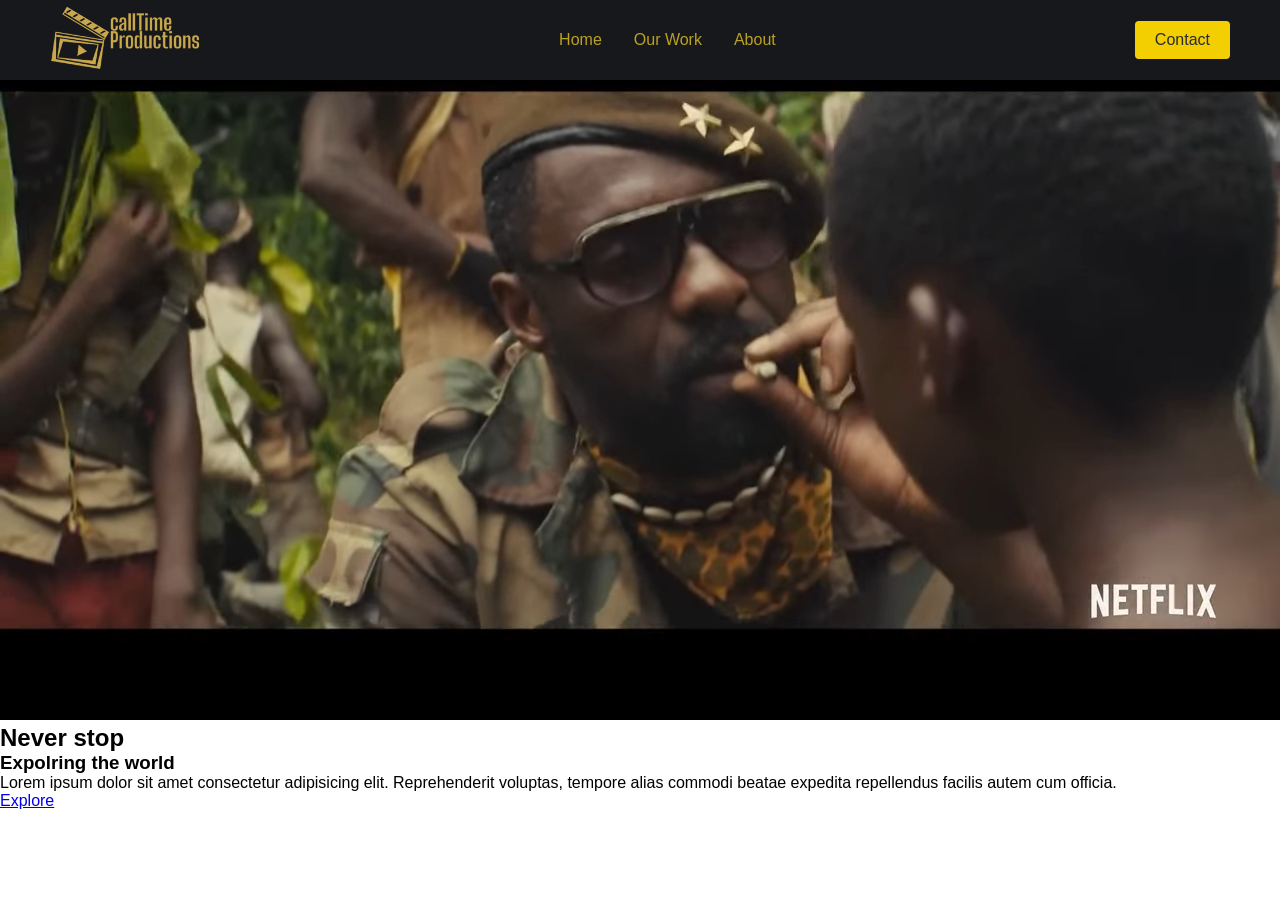
==== index.html @ a4b63261 "some couple of stuff with the video" ====
<!DOCTYPE html>
<html lang="en">
<head>
  <meta charset="UTF-8">
  <meta name="viewport" content="width=device-width, initial-scale=1.0">
  <title>callTime Productions</title>
  <link rel="stylesheet" href="style.css">

  <script src="https://kit.fontawesome.com/694e2748be.js" crossorigin="anonymous"></script>
</head>
<body>
    <header>
      <nav class="navbar" role="navigation" aria-label="Main Navigation">
        <div class="navbar_container">
          <a href="/" id="navbar-logo"><img src="logo.png" class="logo"></a>
          <ul class="navbar_menu">
            <li class="navbar_item">
              <a href="/" class="navbar_links">Home</a>
            </li>
            <li class="navbar_item">
              <a href="/ourwork.html" class="navbar_links">Our Work</a>
            </li>
             <li class="navbar_item">
              <a href="/about.html" class="navbar_links">About</a>
            </li>
            <li class="navbar_btn mobile">
              <a href="/contact.html" class="button">Contact</a>
            </li> 
          </ul>
          
          <div class="navbar_btn destop">
            <a href="/contact.html" class="button">Contact</a>
              
          </div>

          <button class="navbar_toggle" 
           id="mobile-menu"
           aria-label="Togglge Navigation" 
           aria-expanded="false">
          <i class="fa-solid fa-bars"></i>
          </button>
        </div>
      </nav>
    </header>
    <section class="showcase">
      <video src="download (3).webm" muted loop autoplay></video>

      <div class="overlay"></div>

      <div class="text">
        <h2>Never stop</h2>
        <h3>Expolring the world</h3>
        <p>Lorem ipsum dolor sit amet consectetur adipisicing elit.
          Reprehenderit voluptas, tempore alias commodi beatae expedita
            repellendus facilis autem cum officia.</p>
            <a href="#">Explore</a>
      </div>
      <ul class="social">
        <li><img src="" alt=""></li>
      </ul>
    </section>
  </body>
  <script src="app.js"></script>
</html>
---- style.css ----
*{
  box-sizing: border-box;
  margin: 0;
  padding: 0;
  font-family: "Kumah Sans", sans-serif;
}
.navbar_container{
 display: flex;
 justify-content: space-between;
 align-items: center;
 background:  #17181b;
 height: 80px;
 margin: 0;
 width: 100%;
 margin: 0;
 z-index: 1000;
 margin: 0 auto;
 position: fixed;
 padding: 0 50px;
}
#navbar-logo{
  cursor: pointer;
  width: 150px;
  flex-shrink: 0;
}
.logo{
  width: 100%;
  
}
.navbar_menu{
  display: flex;
  justify-content: center;
  list-style: none;
  margin: 0 auto;
  
}
.navbar_btn{
  display: flex;
  align-items: center;
}
.navbar_btn.destop{
  display: flex;
}
.navbar_btn.mobile{
  display: none;
}
.navbar_item{
  height: 80px;
}
.navbar_links{
  color: rgb(188, 162, 33);
  text-decoration: none;
  height: 100%;
  padding: 0 1rem;
  display: flex;
  align-items: center;
  transition: color 0.15s;
}
.navbar_links:hover{
  color: gold;
}

.button{
  display: flex;
  align-items: center;
  background: rgba(255, 217, 1, 0.95);
  padding: 10px 20px;
  border: none;
  border-radius: 4px;
  text-decoration: none;
  color:  #2a2b30;
  transition: color 0.15s, background-color 0.15s;
}
.button:hover{
  background-color: rgb(255, 230, 0);
  color: #131315;
}
.navbar_toggle{
  display: none;

}
@media screen and (max-width: 768px){
  .navbar_menu{
    flex-direction: column;
    align-items: center;
    justify-content: flex-start;
    position: fixed;
    top: 80px;
    left: -100%;
    width: 100%;
    height: calc(100% - 80px);
    opacity: 0;
    transition: all 0.5s ease;
    background: #131313;
    z-index: 10;
    margin: 0 ;
  } 
  .navbar_toggle{
    display: block;
    cursor: pointer;
    position: absolute;
    right: 20px;
    top: 50%;
    transform: translateY(-50%);
    color: rgb(188, 162, 33);
    z-index: 10;
    border: none;
    background: none;
    cursor: pointer;
    padding: 0;

  }
  .navbar_menu.active{
    left: 0;
    opacity: 1;
  }
  .navbar_item{
    width: 100%;
    display: flex;
    justify-content: center;
  }
  .navbar_btn.destop{
    display: none;
  }
  .navbar_btn.mobile{
    display: flex;
    justify-content: center;
    padding-bottom: 2rem;
    width: 100%;
  } 
  .button{
    width: 80%;
    height: 60px;
    justify-content: center;
  }
  .navbar_links{
    text-align: center;
    padding: 2rem;
    width: 100%;
    display: flex;
    justify-content: center;
  }
}
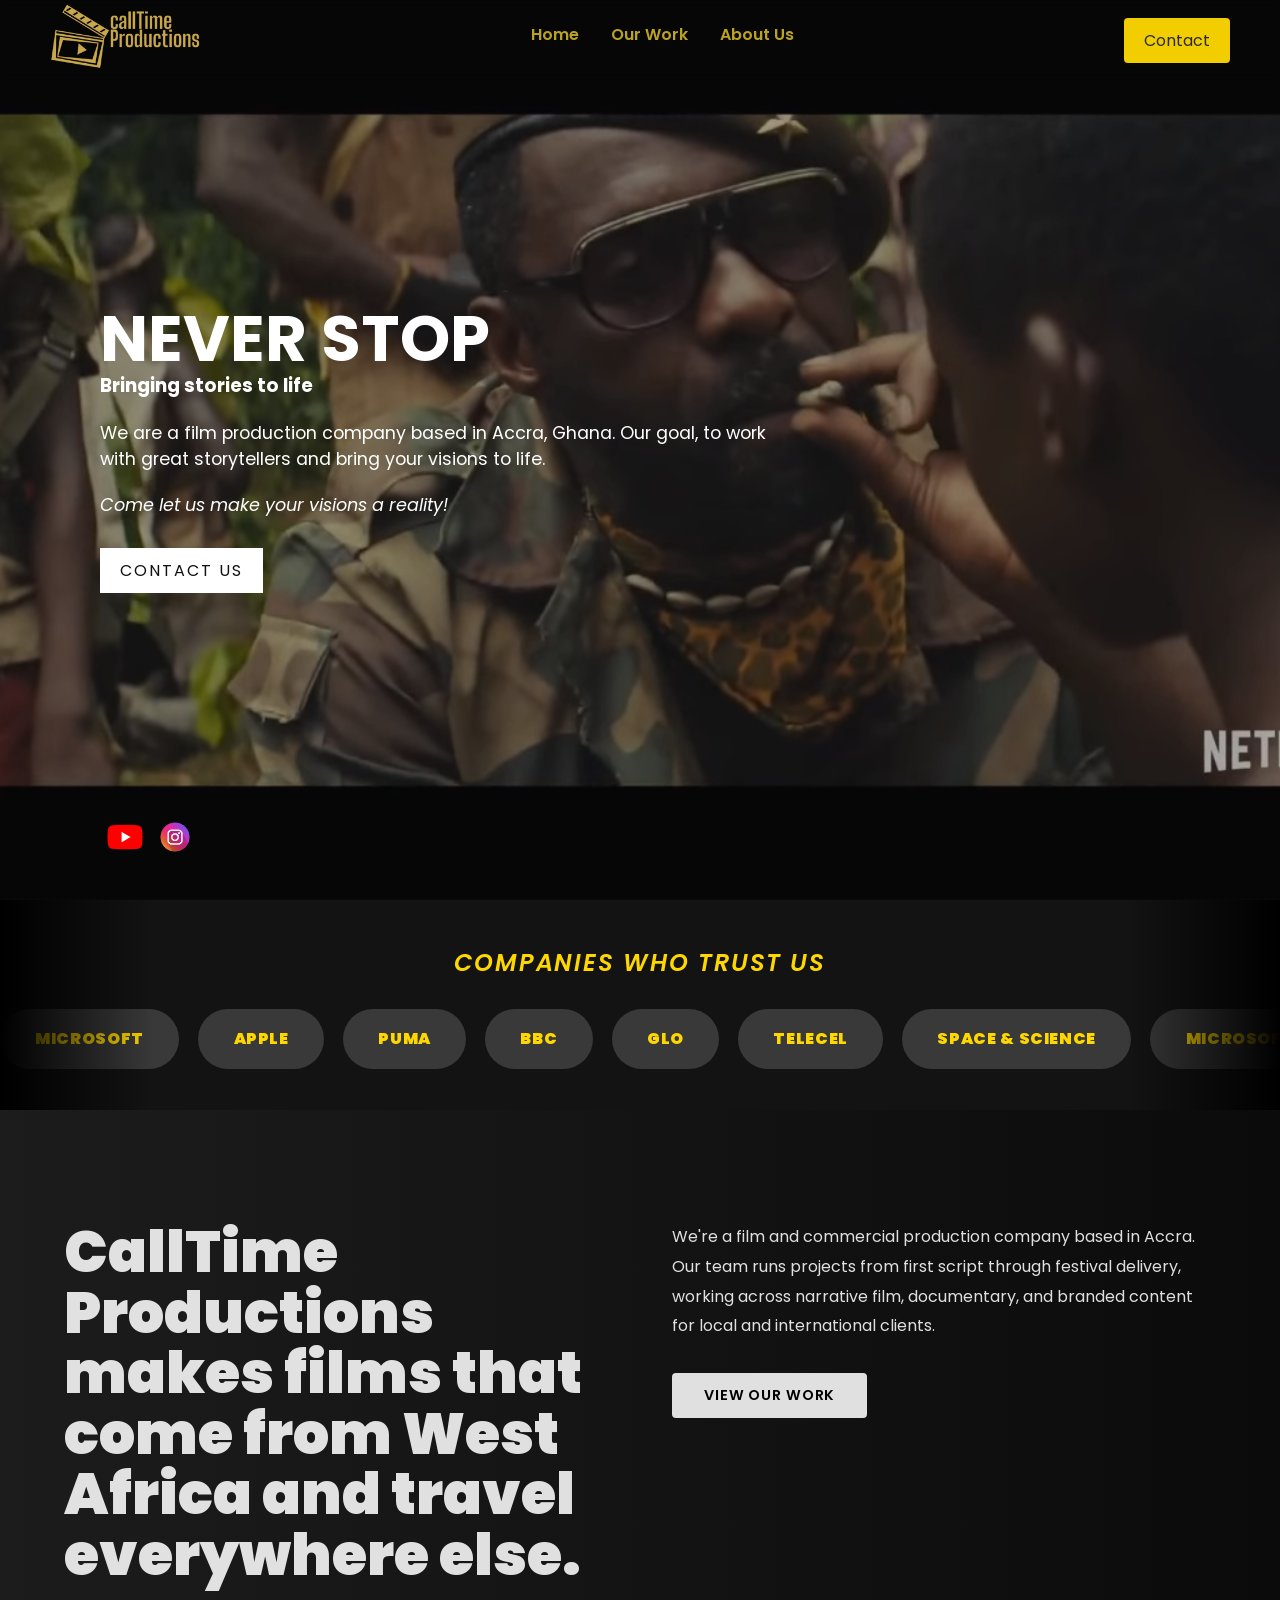
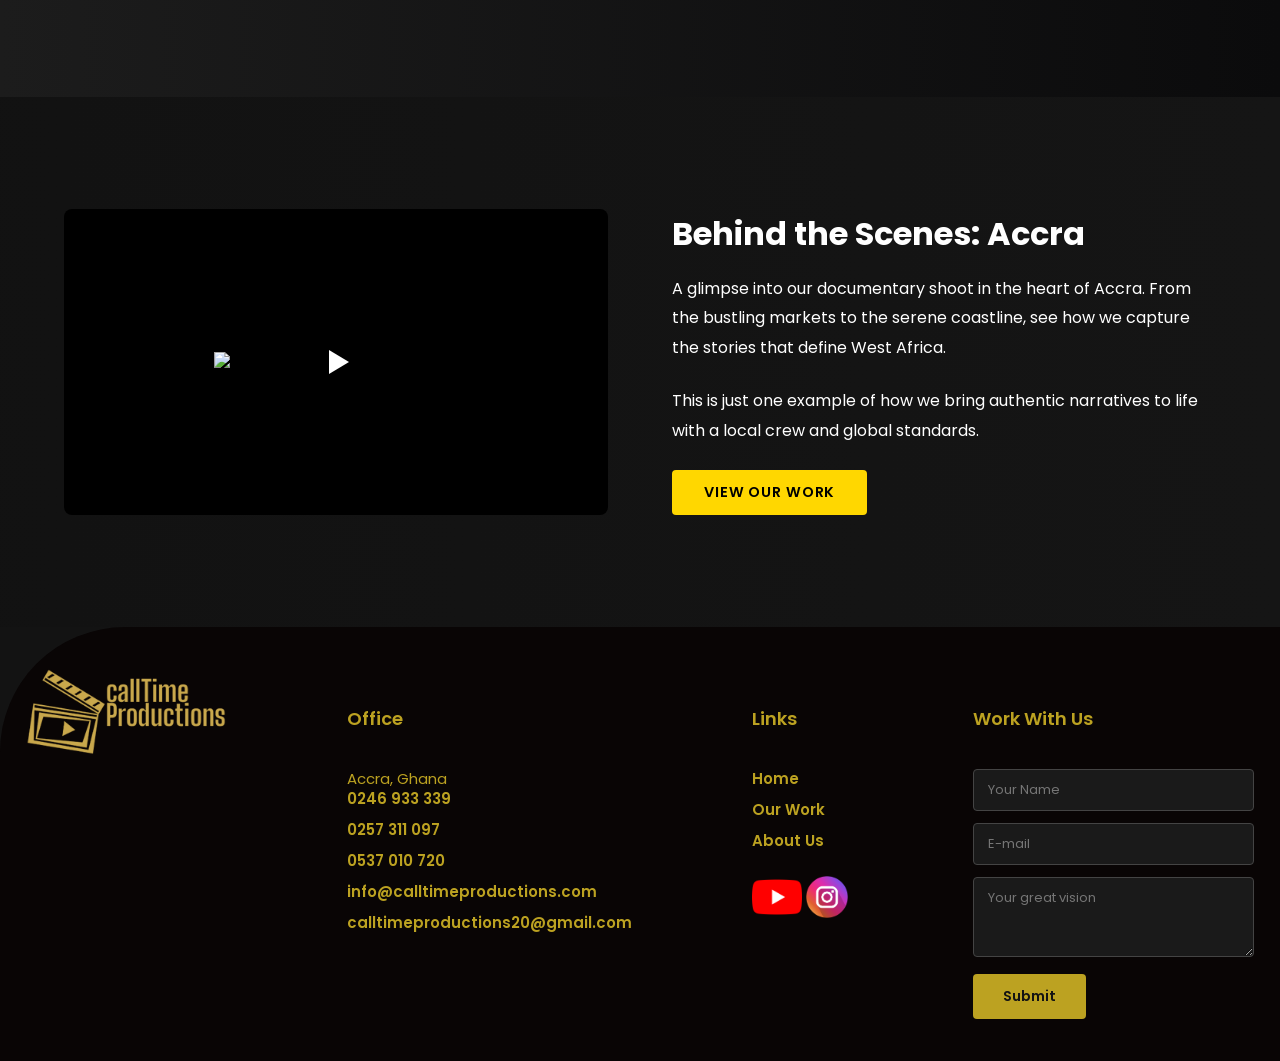
==== commit 80d8fda0: "so i made some one or two changes to complete it" ====
--- a/index.html
+++ b/index.html
@@ -7,8 +7,15 @@
   <link rel="stylesheet" href="style.css">
 
   <script src="https://kit.fontawesome.com/694e2748be.js" crossorigin="anonymous"></script>
+  <link rel="preconnect" href="https://fonts.googleapis.com">
+  <link rel="preconnect" href="https://fonts.gstatic.com" crossorigin>
+  <link href="https://fonts.googleapis.com/css2?family=Poppins:wght@200;300;400;500;600;700;800&family=Roboto&display=swap" rel="stylesheet">
+  <link rel="preconnect" href="https://fonts.googleapis.com">
+  <link rel="preconnect" href="https://fonts.gstatic.com" crossorigin>
+  <link href="https://fonts.googleapis.com/css2?family=Poppins:ital,wght@1,100;1,200;1,300;1,400;1,500;1,600;1,700;1,800;1,900&family=Roboto&display=swap" rel="stylesheet">
 </head>
 <body>
+  <div class="page-container">
     <header>
       <nav class="navbar" role="navigation" aria-label="Main Navigation">
         <div class="navbar_container">
@@ -20,8 +27,9 @@
             <li class="navbar_item">
               <a href="/ourwork.html" class="navbar_links">Our Work</a>
             </li>
-             <li class="navbar_item">
-              <a href="/about.html" class="navbar_links">About</a>
+            
+            <li class="navbar_item">
+              <a href="/about.html" class="navbar_links">About Us</a>
             </li>
             <li class="navbar_btn mobile">
               <a href="/contact.html" class="button">Contact</a>
@@ -34,31 +42,149 @@
           </div>
 
           <button class="navbar_toggle" 
-           id="mobile-menu"
-           aria-label="Togglge Navigation" 
-           aria-expanded="false">
+            id="mobile-menu"
+            aria-label="Togglge Navigation" 
+            aria-expanded="false">
           <i class="fa-solid fa-bars"></i>
           </button>
         </div>
       </nav>
     </header>
+    <main class="content-wrap">
     <section class="showcase">
+      <div class="overlay"></div>
       <video src="download (3).webm" muted loop autoplay></video>
-
-      <div class="overlay"></div>
-
       <div class="text">
         <h2>Never stop</h2>
-        <h3>Expolring the world</h3>
-        <p>Lorem ipsum dolor sit amet consectetur adipisicing elit.
-          Reprehenderit voluptas, tempore alias commodi beatae expedita
-            repellendus facilis autem cum officia.</p>
-            <a href="#">Explore</a>
+        <h3>Bringing stories to life</h3>
+        <p>We are a film production company based in Accra, Ghana. Our 
+          goal, to work with great
+           storytellers and bring your
+            visions to life.</p>
+            <P><i>Come let us make your visions a reality!</i></P>
+            <a href="/contact.html">Contact Us</a>
       </div>
       <ul class="social">
-        <li><img src="" alt=""></li>
+        <li><a href="https://youtube.com/@calltimeproductions?si=zxhG24pyptlJ3HtF">
+          <img src="youtube.png" alt="" class="facebook"></a>
+        </li>
+        <li><a href="https://www.instagram.com/calltimeproductionss?igsh=aHhsejZ2RZYZQ5">
+          <img src="instagram.png" alt="" class="instagram"></a>
+        </li>
       </ul>
     </section>
+
+
+      <div class="ct-chip-marquee-wrap">
+        <h3 class="ct-marquee-heading">Companies Who Trust Us</h3>
+        <div class="ct-chip-marquee">
+          
+          <div class="ct-chip">MICROSOFT</div>
+          <div class="ct-chip">APPLE</div>
+          <div class="ct-chip">PUMA</div>
+          <div class="ct-chip">BBC</div>
+          <div class="ct-chip">GLO</div>
+          <div class="ct-chip">TELECEL</div>
+          <div class="ct-chip">SPACE &amp; SCIENCE</div>
+          
+          <div class="ct-chip">MICROSOFT</div>
+          <div class="ct-chip">APPLE</div>
+          <div class="ct-chip">PUMA</div>
+          <div class="ct-chip">BBC</div>
+          <div class="ct-chip">GLO</div>
+          <div class="ct-chip">TELECEL</div>
+          <div class="ct-chip">SPACE &amp; SCIENCE</div>
+        </div>
+      </div>
+
+      <div class="ct-intro">
+        <div>
+          <h2 class="ct-title">CallTime Productions makes films that come from West Africa and travel everywhere else.</h2>
+        </div>
+        <div class="ct-intro-text">
+          <p>We're a film and commercial production company based in Accra. Our team runs projects from first script through festival delivery, working across narrative film, documentary, and branded content for local and international clients.</p>
+          <button class="ct-btn-primary">View Our Work</button>
+        </div>
+      </div>
+
+      <!-- Video section with your URL -->
+<section class="ct-video-section">
+  <div class="ct-video-left">
+    <div class="video-wrapper">
+      <button class="video-facade" data-src="https://www.youtube.com/embed/uUtsguaGjbY" aria-label="Play Video">
+      <img 
+        src="https://img.youtube.com/vi/uUtsguaGjbY/maxresdefault.jpg" 
+        alt="Google Trader Flash Mobs, Ghana" 
+        loading="lazy" 
+        decoding="async"
+      />
+        <div class="play-button"></div>
+      </button>
+    </div>
+  </div>
+
+  <div class="ct-video-right">
+    <h3>Behind the Scenes: Accra</h3>
+    <p>
+      A glimpse into our documentary shoot in the heart of Accra.
+      From the bustling markets to the serene coastline, see how we capture
+      the stories that define West Africa.
+    </p>
+    <p>
+      This is just one example of how we bring authentic narratives to life
+      with a local crew and global standards.
+    </p>
+    <a href="/our-work.html" class="ct-btn-secondary">View Our Work</a>
+  </div>
+</section>
+
+    </main>
+
+    <footer>
+      <div class="row">
+        <div class="footer-column">
+          <img src="logo.png" class="logo_footer">
+        </div>
+        <div class="footer-column">
+          <h3>Office</h3>
+          <p>Accra, Ghana</p>
+          <li><a href="tel:+233246933339">0246 933 339</a></li>
+          <li><a href="tel:+233257311097">0257 311 097</a></li>
+          <li><a href="tel:+233537010720">0537 010 720</a></li>
+          <li><a href="mailto:info@calltimeproductions.com">info@calltimeproductions.com</a></li>
+          <li><a href="mailto:calltimeproductions20@gmail.com">calltimeproductions20@gmail.com</a></li>
+        </div>
+        <div class="footer-column">
+          <h3>Links</h3>
+          <ul>
+            <li><a href="">Home</a></li>
+            <li><a href="">Our Work</a></li>
+            <li><a href="">About Us</a></li>
+          </ul>
+          <ul class="social2">
+            <li><a href="https://youtube.com/@calltimeproductions?si=zxhG24pyptlJ3HtF">
+              <img src="youtube.png" alt="" class="facebook"></a>
+            </li>
+            <li><a href="https://www.instagram.com/calltimeproductionss?igsh=aHhsejZ2RZYZQ5">
+                <img src="instagram.png" alt="" class="instagram"></a>
+            </li>
+          </ul>
+        </div>
+      <div class="footer-column">
+        <h3>Work With Us</h3>
+        
+        <form action="https://formspree.io" method="POST">
+        <input type="text" name="fullname" placeholder="Your Name" required />
+        <input type="email" name="email" placeholder="E-mail" required />
+        <textarea name="message" placeholder="Your great vision" required></textarea>
+        <button type="submit">Submit</button>
+        </form>
+      </div>
+        </div>
+      </div>
+    </footer>
+  </div>
+    
   </body>
   <script src="app.js"></script>
 </html>
--- a/style.css
+++ b/style.css
@@ -2,21 +2,37 @@
   box-sizing: border-box;
   margin: 0;
   padding: 0;
-  font-family: "Kumah Sans", sans-serif;
-}
+  font-family: "poppins", sans-serif;
+}
+html, body {
+  margin: 0;
+  padding: 0;
+  height: 100%;
+  background-color: #131313;
+}
+.page-container {
+  display: flex;
+  flex-direction: column;
+  min-height: 100dvh; 
+}
+.content-wrap {
+  flex: 1 0 auto; 
+}
+
 .navbar_container{
  display: flex;
  justify-content: space-between;
  align-items: center;
- background:  #17181b;
+ backdrop-filter: blur(4px); 
  height: 80px;
  margin: 0;
  width: 100%;
  margin: 0;
- z-index: 1000;
+ z-index: 50;
  margin: 0 auto;
  position: fixed;
  padding: 0 50px;
+ 
 }
 #navbar-logo{
   cursor: pointer;
@@ -32,11 +48,16 @@
   justify-content: center;
   list-style: none;
   margin: 0 auto;
+  z-index: 90;
+}
+.navbar_btn{
+  display: flex;
+  align-items: center;
+  transition: 0.15s;
+}
+.navbar_btn:hover{
+  transform:  scale(1) translateY(-15px);
   
-}
-.navbar_btn{
-  display: flex;
-  align-items: center;
 }
 .navbar_btn.destop{
   display: flex;
@@ -46,7 +67,9 @@
 }
 .navbar_item{
   height: 80px;
-}
+  font-weight: 600;
+}
+
 .navbar_links{
   color: rgb(188, 162, 33);
   text-decoration: none;
@@ -62,7 +85,7 @@
 
 .button{
   display: flex;
-  align-items: center;
+  align-items: cent;
   background: rgba(255, 217, 1, 0.95);
   padding: 10px 20px;
   border: none;
@@ -79,22 +102,23 @@
   display: none;
 
 }
-@media screen and (max-width: 768px){
-  .navbar_menu{
-    flex-direction: column;
-    align-items: center;
-    justify-content: flex-start;
-    position: fixed;
-    top: 80px;
-    left: -100%;
-    width: 100%;
-    height: calc(100% - 80px);
-    opacity: 0;
-    transition: all 0.5s ease;
-    background: #131313;
-    z-index: 10;
-    margin: 0 ;
-  } 
+@media screen and (max-width: 768px) {
+.navbar_menu {
+flex-direction: column;
+align-items: center;
+justify-content: center;
+position: fixed;
+top: 80px;          /* ← starts right below the header */
+left: -100%;
+width: 100%;
+height: calc(100vh - 80px); /* fills the remaining screen */
+opacity: 0;
+transition: all 0.5s ease;
+background: #131313;
+z-index: 90;
+margin: 0;
+padding-top: 2rem;
+} 
   .navbar_toggle{
     display: block;
     cursor: pointer;
@@ -118,6 +142,7 @@
     width: 100%;
     display: flex;
     justify-content: center;
+    background: #131313;
   }
   .navbar_btn.destop{
     display: none;
@@ -127,6 +152,7 @@
     justify-content: center;
     padding-bottom: 2rem;
     width: 100%;
+    background: #131313;
   } 
   .button{
     width: 80%;
@@ -140,4 +166,1273 @@
     display: flex;
     justify-content: center;
   }
-} +  .showcase{
+    padding: 40px;
+  }
+  .text h2{
+    font-size: 3em;
+  }
+  .text h3{
+    font-size: 2em;
+  }
+} 
+
+.showcase{
+  position: relative;
+  right: 0;
+  width: 100%;
+  min-height: 100vh;
+  padding: 100px;
+  display: flex;
+  justify-content: space-between;
+  align-items: center;
+  background-color: #2a2b30;;
+  color: white;
+}
+.facebook{
+  width: 50px;
+  cursor: pointer;
+}
+.instagram{
+  width: 50px;
+  cursor: pointer;
+}
+video{
+  position: absolute;
+  top: 0;
+  left: 0;
+  width: 100%;
+  height: 100%;
+  object-fit: cover; 
+  opacity: 0.8;
+  z-index: 10;
+}
+.text{
+  position: relative;
+  z-index: 20;
+
+}
+
+.overlay{
+  position: absolute;
+  top: 0;
+  left: 0;
+  width: 100%;
+  height: 100%;
+  background: rgba(0, 0, 0, 0.2);
+  z-index: 11;
+}
+.text h2{
+  font-size: 4em;
+  font-weight: 700;
+  line-height: 1em;
+  text-transform: uppercase;
+}
+.text p{
+  font-size: 1.1em;
+  margin: 20px 0;
+  font-weight: 400;
+  max-width: 700px;
+}
+.text a{
+  display: inline-block;
+  font-size: 1em;
+  background: white;
+  text-decoration: none;
+  color: #111;
+  margin-top: 10px;
+  text-transform: uppercase;
+  letter-spacing: 2px;
+  transition: 0.15s;
+  padding: 10px 20px;
+}
+.text a:hover {
+  letter-spacing: 6px;
+  color: rgb(188, 162, 33);
+}
+.social{
+  position: absolute;
+  bottom: 20px;
+  z-index: 10;
+  display: flex;
+  justify-content: center;
+  align-items: center;
+  z-index: 12;
+}
+.social li{
+  list-style: none;
+
+}
+.social li a {
+  display: inline-block;
+  margin: 0px;
+  transform: scale(0.7);
+  transition: 0.15s;
+}
+.social li a:hover{
+  transform: scale(0.7) translateY(-15px);
+}
+/* CLIENT MARQUEE — with heading*/
+    .ct-chip-marquee-wrap {
+      overflow: hidden;
+      padding: 2.6rem 0;
+      position: relative;
+      
+      
+    }
+
+    /* Heading above the marquee */
+    .ct-marquee-heading {
+      text-align: center;
+      font-family: 'Poppins', sans-serif;
+      font-weight: 600;
+      font-size: 1.5rem;
+      color: gold;
+      letter-spacing: 0.08em;
+      text-transform: uppercase;
+      margin-bottom: 1.8rem;
+      margin-top: 0.2rem;
+      font-style: italic;
+    }
+
+    .ct-chip-marquee-wrap::before,
+    .ct-chip-marquee-wrap::after {
+      content: '';
+      position: absolute;
+      top: 0;
+      bottom: 0;
+      width: 12vw;
+      z-index: 2;
+      pointer-events: none;
+    }
+
+    .ct-chip-marquee-wrap::before {
+      left: 0;
+      background: linear-gradient(to right, black, transparent);
+    }
+
+    .ct-chip-marquee-wrap::after {
+      right: 0;
+      background: linear-gradient(to left, black, transparent);
+    }
+
+    .ct-chip-marquee {
+      display: flex;
+      gap: 1.2rem;
+      width: max-content;
+      animation: ctMarquee 30s linear infinite;
+    }
+
+    .ct-chip {
+      flex-shrink: 0;
+      background: #393939;
+      color: gold;
+      font-family: 'poppins', sans-serif;
+      font-weight: 900;
+      font-size: 1rem;
+      letter-spacing: 0.04em;
+      border-radius: 999px;
+      padding: 1.1rem 2.2rem;
+      white-space: nowrap;
+    }
+
+    @keyframes ctMarquee {
+      from {
+        transform: translateX(0);
+      }
+      to {
+        transform: translateX(-50%);
+      }
+    }
+
+  .ct-intro {
+      display: grid;
+      grid-template-columns: 1fr 1fr;
+      gap: 4rem;
+      padding: 7rem 5vw;
+      align-items: start;
+      background: linear-gradient(to right, #1c1c1c, #0b0b0c);
+    }
+
+    .ct-title {
+      font-family: 'poppins', sans-serif;
+      font-weight: 900;
+      font-size: clamp(2.1rem, 5vw, 3.6rem);
+      line-height: 1.05;
+      color: rgba(255, 255, 255, 0.872);
+    }
+
+    .ct-intro-text p {
+      color: rgba(255, 255, 255, 0.872);
+      font-size: 1rem;
+      line-height: 1.85;
+      margin-bottom: 2rem;
+    }
+
+    .ct-btn-primary {
+      display: inline-block;
+      background: rgba(255, 255, 255, 0.872);
+      color: black;
+      border: none;
+      padding: 12px 32px;
+      border-radius: 4px;
+      font-family: 'Poppins', sans-serif;
+      font-weight: 600;
+      font-size: 0.9rem;
+      letter-spacing: 0.06em;
+      text-transform: uppercase;
+      cursor: pointer;
+      transition: 0.2s;
+      
+    }
+
+    .ct-btn-primary:hover {
+      background: gold  ;
+      transform: scale(1.02);
+    }
+
+    /* Responsive intro */
+    @media (max-width: 900px) {
+      .ct-intro {
+        grid-template-columns: 1fr;
+        gap: 2.5rem;
+        padding: 5rem 6vw;
+      }
+    }
+
+/* ════════════════════════════════════════════
+   VIDEO SECTION — fully responsive + fast
+   ════════════════════════════════════════════ */
+.ct-video-section {
+  display: grid;
+  grid-template-columns: 1fr 1fr;
+  gap: 4rem;
+  padding: 7rem 5vw;
+  align-items: center;
+  background: linear-gradient(to right, hsl(0, 0%, 7%), #151515);
+
+}
+
+.ct-video-left {
+  position: relative;
+}
+
+.ct-video-right h3 {
+  font-family: 'Poppins', sans-serif;
+  font-weight: 700;
+  font-size: 2rem;
+  color: white;
+  margin-bottom: 1rem;
+}
+
+.ct-video-right p {
+  color: white;
+  font-size: 1rem;
+  line-height: 1.85;
+  margin-bottom: 1.5rem;
+}
+
+/* Button inside video description */
+.ct-video-right .ct-btn-secondary {
+  display: inline-block;
+  background: gold;
+  color: black;
+  border: none;
+  padding: 12px 32px;
+  border-radius: 4px;
+  font-family: 'Poppins', sans-serif;
+  font-weight: 600;
+  font-size: 0.9rem;
+  letter-spacing: 0.06em;
+  text-transform: uppercase;
+  cursor: pointer;
+  transition: 0.2s;
+  text-decoration: none;
+}
+
+.ct-video-right .ct-btn-secondary:hover {
+  background: gold;
+  transform: scale(1.02);
+}
+
+/* Video Wrapper — 16:9 fluid ratio */
+.video-wrapper {
+  position: relative;
+  width: 100%;
+  padding-bottom: 56.25%; /* 16:9 */
+  background-color: #000;
+  border-radius: 8px;
+  overflow: hidden;
+  
+}
+
+.video-facade,
+.video-wrapper iframe {
+  position: absolute;
+  top: 0;
+  left: 0;
+  width: 100%;
+  height: 100%;
+  border: none;
+  padding: 0;
+  margin: 0;
+  cursor: pointer;
+  background: none;
+  transition: 0.15s;
+}
+
+.video-facade img {
+  width: 100%;
+  height: 100%;
+  object-fit: cover;
+}
+
+/* Play button overlay */
+.play-button {
+  position: absolute;
+  top: 50%;
+  left: 50%;
+  transform: translate(-50%, -50%);
+  width: 60px;
+  height: 60px;
+  background-color: rgba(0, 0, 0, 0.7);
+  border-radius: 50%;
+  transition: background-color 0.2s ease;
+}
+
+.play-button::before {
+  content: "";
+  position: absolute;
+  top: 50%;
+  left: 55%;
+  transform: translate(-50%, -50%);
+  border-style: solid;
+  border-width: 12px 0 12px 20px;
+  border-color: transparent transparent transparent #fff;
+}
+
+.video-facade:hover .play-button {
+  background-color: #ff0000;
+}
+
+/* ═══════ RESPONSIVE – MOBILE & TABLET ═══════ */
+/* Tablet & smaller */
+@media (max-width: 900px) {
+  .ct-video-section {
+    grid-template-columns: 1fr;
+    gap: 2.5rem;
+    padding: 5rem 6vw;
+  }
+  .ct-video-right {
+    text-align: center;
+  }
+}
+
+/* Mobile (≤ 600px) – tighter spacing, full‑width button */
+@media (max-width: 600px) {
+  .ct-video-section {
+    padding: 3.5rem 5vw;
+    gap: 1.8rem;
+  }
+
+  .ct-video-right h3 {
+    font-size: 1.6rem;
+  }
+
+  .ct-video-right p {
+    font-size: 0.9rem;
+    margin-bottom: 1.2rem;
+  }
+
+  .ct-video-right .ct-btn-secondary {
+    display: block;          /* full‑width on mobile */
+    width: 100%;
+    max-width: 320px;
+    margin: 0 auto;          /* center it */
+    padding: 14px 20px;
+    font-size: 0.8rem;
+  }
+
+  .play-button {
+    width: 48px;
+    height: 48px;
+  }
+  .play-button::before {
+    border-width: 10px 0 10px 16px;
+  }
+}
+footer {
+  display: flex;
+  flex-wrap: wrap;
+  padding: 2rem 1rem;
+  background-color: #090505;
+  flex-shrink: 0;
+  width: 100%;
+  bottom: 0;
+  position: relative;
+  border-top-left-radius: 125px;
+  font-size: 13px;
+  line-height: 20px;
+  color: rgb(188, 162, 33);
+}
+.logo_footer{
+  width: 200px;
+  margin-bottom: 20px ;
+}
+.row{
+  width: 100%;
+  margin: 0;
+  display: flex;
+  flex-wrap: wrap;
+  align-items: flex-start;
+  justify-content:space-between;
+}
+.footer-column {
+  padding: 10px;
+
+}
+.footer-column p{
+  font-size: 15px;
+}
+.footer-column li a{
+  width: fit-content;
+  margin-bottom: 40px;
+  margin-top: 40px;
+  position: relative;
+  color: rgb(188, 162, 33);
+  font-weight: 600;
+  font-size: 15px;
+  list-style-type: none;
+  text-decoration: none;
+}
+.footer-column h3{
+  width: fit-content;
+  margin-bottom: 40px;
+  margin-top: 40px;
+  position: relative;
+  color: rgb(188, 162, 33);
+  font-weight: 600;
+  font-size: 18px;
+  
+}
+.footer-column li{
+  list-style-type: none;
+  margin-bottom: 10px;
+}
+
+.footer-column form {
+  display: flex;
+  flex-direction: column;
+  align-items: flex-start; /* keeps button left-aligned */
+}
+/* Input fields & textarea */
+.footer-column form input,
+.footer-column form textarea {
+  width: 100%;
+  padding: 10px 14px;
+  margin-bottom: 12px;
+  border: 1px solid #444;
+  border-radius: 4px;
+  background: #1a1a1a;
+  color: #ffffff;
+  font-family: "Poppins", sans-serif;
+  font-size: 13px;
+  transition: border-color 0.3s ease;
+  box-sizing: border-box;
+}
+/* Focus effect */
+.footer-column form input:focus,
+.footer-column form textarea:focus {
+  outline: none;
+  border-color: rgb(188, 162, 33);
+  background: #222;
+}
+/* Textarea sizing */
+.footer-column form textarea {
+  resize: vertical;
+  min-height: 80px;
+}
+/* Submit button */
+.footer-column form button {
+  background: rgb(188, 162, 33);
+  color: #131313;
+  border: none;
+  padding: 12px 30px;
+  border-radius: 4px;
+  font-weight: 600;
+  font-size: 14px;
+  font-family: "Poppins", sans-serif;
+  cursor: pointer;
+  transition: 0.15s ease;
+  margin-top: 5px;
+  align-self: flex-start; /* matches your image – button on the left */
+}
+
+/* Button hover */
+.footer-column form button:hover {
+  background: gold;
+  transform: scale(1.02);
+}
+.email-id{
+  width: fit-content;
+  border-bottom: 1px solid rgb(255, 186, 12);
+  margin: 20px 0;
+
+}
+ul li {
+  list-style: none;
+  margin-bottom: 12px;
+}
+ul li a {
+  text-decoration: none;
+  color: rgb(188, 162, 33);
+}
+.social2{
+  display: flex;
+  justify-content: center;
+  align-items: center;
+  margin-top: 20px;
+}
+
+/*  CONTACT PAGE*/
+.ct-contact {
+  padding: 7rem 5vw;
+  background: #131313;
+  border-top: 1px solid rgb(188, 162, 33);
+  border-bottom: 1px solid rgb(188, 162, 33);
+}
+
+.ct-contact-container {
+  max-width: 1200px;
+  margin: 0 auto;
+  display: grid;
+  grid-template-columns: 1.2fr 1fr;
+  gap: 4rem;
+  align-items: start;
+}
+
+/* ----- LEFT COLUMN – Form ----- */
+.ct-contact-title {
+  font-family: 'Poppins', sans-serif;
+  font-weight: 700;
+  font-size: 2rem;
+  color: white;
+  margin-bottom: 2rem;
+  letter-spacing: -0.02em;
+}
+
+.ct-form-group {
+  margin-bottom: 1.5rem;
+}
+
+.ct-form-group label {
+  display: block;
+  font-family: 'Poppins', sans-serif;
+  font-weight: 600;
+  font-size: 0.8rem;
+  letter-spacing: 0.08em;
+  text-transform: uppercase;
+  color: rgb(188, 162, 33);
+  margin-bottom: 0.4rem;
+}
+
+.ct-form-group input,
+.ct-form-group textarea {
+  width: 100%;
+  padding: 12px 16px;
+  background: white;
+  border: 1px solid rgb(188, 162, 33);
+  border-radius: 6px;
+  color:black;
+  font-family: 'Roboto', sans-serif;
+  font-size: 0.95rem;
+  transition: border-color 0.2s ease;
+  outline: none;
+}
+
+.ct-form-group input::placeholder,
+.ct-form-group textarea::placeholder {
+  color: black;
+  opacity: 0.7;
+}
+
+.ct-form-group input:focus,
+.ct-form-group textarea:focus {
+  border-color: rgb(188, 162, 33);
+}
+
+.ct-form-group textarea {
+  resize: vertical;
+  min-height: 120px;
+}
+
+.ct-contact-btn {
+  display: inline-block;
+  background: rgb(188, 162, 33);
+  color: #131313;
+  border: none;
+  padding: 14px 40px;
+  border-radius: 4px;
+  font-family: 'Poppins', sans-serif;
+  font-weight: 600;
+  font-size: 0.85rem;
+  letter-spacing: 0.08em;
+  text-transform: uppercase;
+  cursor: pointer;
+  transition: 0.2s;
+}
+
+.ct-contact-btn:hover {
+  background: gold;
+  transform: scale(1.02);
+}
+
+/* ----- RIGHT COLUMN – Contact Info ----- */
+.ct-contact-info {
+  display: flex;
+  flex-direction: column;
+  gap: 2rem;
+}
+
+.ct-contact-block h4 {
+  font-family: 'Poppins', sans-serif;
+  font-weight: 600;
+  font-size: 0.7rem;
+  letter-spacing: 0.15em;
+  text-transform: uppercase;
+  color: rgb(188, 162, 33);
+  margin-bottom: 0.6rem;
+}
+
+.ct-contact-block p {
+  font-family: 'Roboto', sans-serif;
+  font-size: 0.95rem;
+  line-height: 1.8;
+  color: white;
+}
+
+.ct-contact-block p a {
+  color: white;
+  text-decoration: none;
+  transition: color 0.2s;
+}
+
+.ct-contact-block p a:hover {
+  color: gold;
+}
+
+/* Social Icons */
+.ct-social-links {
+  display: flex;
+  gap: 1.2rem;
+  margin-top: 0.2rem;
+}
+
+.ct-social-links a {
+  display: inline-flex;
+  align-items: center;
+  justify-content: center;
+  width: 42px;
+  height: 42px;
+  border-radius: 50%;
+  background: black;
+  color: white;
+  font-size: 1.1rem;
+  text-decoration: none;
+  transition: 0.2s;
+  border: 1px solid rgba(188, 162, 33, 0.2);
+}
+
+.ct-social-links a:hover {
+  background: rgb(188, 162, 33);
+  color: #131313;
+  transform: translateY(-3px);
+}
+
+/* ═══════ RESPONSIVE ═══════ */
+@media (max-width: 900px) {
+  .ct-contact-container {
+    grid-template-columns: 1fr;
+    gap: 3rem;
+  }
+  .ct-contact {
+    padding: 5rem 6vw;
+  }
+}
+
+@media (max-width: 600px) {
+  .ct-contact {
+    padding: 3.5rem 5vw;
+  }
+  .ct-contact-title {
+    font-size: 1.6rem;
+  }
+  .ct-form-group input,
+  .ct-form-group textarea {
+    font-size: 0.9rem;
+    padding: 10px 14px;
+  }
+  .ct-contact-btn {
+    width: 100%;
+    text-align: center;
+  }
+  .ct-social-links {
+    justify-content: center;
+  }
+  .ct-contact-block {
+    text-align: center;
+  }
+  .ct-contact-block p {
+    font-size: 0.9rem;
+  }
+}
+
+/* ════════════════════════════════════════════
+   ABOUT PAGE EXTENSIONS
+   ════════════════════════════════════════════ */
+
+/* ─── Page Header ─── */
+.ct-page-header {
+  padding: 11rem 5vw 4rem;
+  max-width: 900px;
+  margin: 0 auto;
+  text-align: center;
+}
+
+.ct-page-header .ct-label {
+  font-size: 0.7rem;
+  letter-spacing: 0.4em;
+  text-transform: uppercase;
+  color: rgb(188, 162, 33);
+  margin-bottom: 1rem;
+  display: inline-block;
+}
+
+.ct-page-header h1 {
+  font-family: 'Poppins', sans-serif;
+  font-weight: 700;
+  font-size: clamp(2.8rem, 6vw, 4.5rem);
+  color: #ffffff;
+  line-height: 1.05;
+  margin-bottom: 1.5rem;
+}
+
+.ct-page-header p {
+  color: rgba(255, 255, 255, 0.7);
+  font-size: 1.1rem;
+  line-height: 1.8;
+  max-width: 720px;
+  margin: 0 auto;
+}
+
+/* ─── About Story ─── */
+.ct-about-story {
+  padding: 4rem 5vw 6rem;
+  max-width: 900px;
+  margin: 0 auto;
+}
+
+.ct-about-story h2 {
+  font-family: 'Poppins', sans-serif;
+  font-weight: 700;
+  font-size: clamp(1.8rem, 3vw, 2.6rem);
+  color: #ffffff;
+  margin-bottom: 1.5rem;
+  line-height: 1.1;
+  text-align: center;
+}
+
+.ct-about-story p {
+  color: rgba(255, 255, 255, 0.7);
+  font-size: 1rem;
+  line-height: 1.85;
+  margin-bottom: 1.2rem;
+  text-align: center;
+}
+
+.ct-about-story p:last-of-type {
+  margin-bottom: 0;
+}
+
+/* ─── Impact Stats ─── */
+.ct-impact {
+  padding: 6rem 5vw;
+  background: #0e0e0e;
+  
+}
+
+.ct-impact-container {
+  max-width: 1200px;
+  margin: 0 auto;
+}
+
+.ct-impact-header {
+  text-align: center;
+  margin-bottom: 3rem;
+}
+
+.ct-impact-header .ct-label {
+  font-size: 0.7rem;
+  letter-spacing: 0.4em;
+  text-transform: uppercase;
+  color: rgb(188, 162, 33);
+  display: inline-block;
+  margin-bottom: 0.5rem;
+}
+
+.ct-impact-header h2 {
+  font-family: 'Poppins', sans-serif;
+  font-weight: 700;
+  font-size: clamp(2.5rem, 5vw, 4rem);
+  color: #ffffff;
+  line-height: 1.05;
+}
+
+.ct-impact-header h2 span {
+  color: rgb(188, 162, 33);
+}
+
+.ct-impact-stats {
+  display: grid;
+  grid-template-columns: repeat(4, 1fr);
+  gap: 2rem;
+  margin-bottom: 3rem;
+}
+
+.ct-impact-stat {
+  text-align: center;
+  padding: 1.5rem;
+  background: #1a1a1a;
+  border-radius: 12px;
+}
+
+.ct-impact-stat .number {
+  font-family: 'Poppins', sans-serif;
+  font-weight: 900;
+  font-size: 3.5rem;
+  color: rgb(188, 162, 33);
+  line-height: 1;
+  margin-bottom: 0.3rem;
+}
+
+.ct-impact-stat .label {
+  font-size: 0.75rem;
+  letter-spacing: 0.12em;
+  text-transform: uppercase;
+  color: rgba(255, 255, 255, 0.7);
+}
+
+.ct-impact-text {
+  max-width: 850px;
+  margin: 0 auto;
+  text-align: center;
+}
+
+.ct-impact-text p {
+  color: rgba(255, 255, 255, 0.7);
+  font-size: 1.05rem;
+  line-height: 1.85;
+}
+
+/* ─── Core Values header (within .ct-services) ─── */
+.ct-pillars-header {
+  text-align: center;
+  margin-bottom: 4rem;
+}
+
+.ct-pillars-header .ct-label {
+  font-size: 0.7rem;
+  letter-spacing: 0.4em;
+  text-transform: uppercase;
+  color: rgb(188, 162, 33);
+  display: inline-block;
+  margin-bottom: 0.8rem;
+}
+
+/* ─── Approach Section ─── */
+.ct-approach {
+  padding: 6rem 5vw;
+  max-width: 1200px;
+  margin: 0 auto;
+}
+
+.ct-approach-header {
+  text-align: center;
+  margin-bottom: 4rem;
+}
+
+.ct-approach-header .ct-label {
+  font-size: 0.7rem;
+  letter-spacing: 0.4em;
+  text-transform: uppercase;
+  color: rgb(188, 162, 33);
+  display: inline-block;
+  margin-bottom: 0.8rem;
+}
+
+.ct-approach-header h2 {
+  font-family: 'Poppins', sans-serif;
+  font-weight: 700;
+  font-size: clamp(2rem, 3.5vw, 3rem);
+  color: #ffffff;
+}
+
+.ct-work-card .step {
+  font-family: 'Roboto', sans-serif;
+  font-weight: 900;
+  font-size: 0.75rem;
+  color: rgb(188, 162, 33);
+  letter-spacing: 0.15em;
+  text-transform: uppercase;
+  margin-bottom: 0.8rem;
+  
+}
+
+/* ─── CTA Banner ─── */
+.ct-about-cta {
+  padding: 5rem 5vw 6rem;
+  max-width: 1200px;
+  margin: 0 auto;
+}
+
+.ct-about-cta-inner {
+  background: linear-gradient(135deg, #1a0f00, #0e0e0e);
+  border: 1px solid rgba(188, 162, 33, 0.2);
+  border-radius: 16px;
+  padding: 4rem 5rem;
+  text-align: center;
+}
+
+.ct-about-cta-inner h2 {
+  font-family: 'Poppins', sans-serif;
+  font-weight: 700;
+  font-size: clamp(1.8rem, 3vw, 2.6rem);
+  color: #ffffff;
+  margin-bottom: 1rem;
+}
+.ct-btn-primary {
+  display: inline-block;
+  background: rgba(255, 255, 255, 0.872);
+  color: black;
+  border: none;
+  padding: 12px 32px;
+  border-radius: 4px;
+  font-family: 'Poppins', sans-serif;
+  font-weight: 600;
+  font-size: 0.9rem;
+  letter-spacing: 0.06em;
+  text-transform: uppercase;
+  cursor: pointer;
+  transition: 0.2s;
+  text-decoration: none;
+}
+
+.ct-about-cta-inner p {
+  color: rgba(255, 255, 255, 0.7);
+  font-size: 1rem;
+  line-height: 1.8;
+  max-width: 600px;
+  margin: 0 auto 2rem;
+}
+
+/* ─── Responsive ─── */
+@media (max-width: 900px) {
+  .ct-impact-stats {
+    grid-template-columns: repeat(2, 1fr);
+    gap: 1.5rem;
+  }
+
+  .ct-about-cta-inner {
+    padding: 2.5rem 2rem;
+  }
+}
+
+@media (max-width: 600px) {
+  .ct-impact-stats {
+    grid-template-columns: 1fr 1fr;
+    gap: 1rem;
+  }
+
+  .ct-impact-stat .number {
+    font-size: 2.5rem;
+  }
+
+  .ct-impact-stat {
+    padding: 1rem;
+  }
+
+  .ct-impact-text p {
+    font-size: 0.95rem;
+  }
+
+  .ct-about-cta-inner {
+    padding: 2rem 1.5rem;
+  }
+
+  .ct-page-header {
+    padding: 9rem 6vw 2.5rem;
+  }
+}
+
+/* ════════════════════════════════════════════
+   ABOUT PAGE CARD STYLES (NEW – MISSING STYLES ADDED)
+   ════════════════════════════════════════════ */
+
+/* ─── Services / Core Values Container ─── */
+.ct-services {
+  padding: 6rem 5vw;
+  background: #131313;
+}
+
+.ct-service-stack {
+  display: flex;
+  flex-direction: column;
+  gap: 2rem;
+  max-width: 1200px;
+  margin: 0 auto;
+}
+
+.ct-service-card {
+  background: #1a1a1a;
+  border-radius: 12px;
+  padding: 2.5rem 3rem;
+  display: grid;
+  grid-template-columns: 60px 1fr;
+  gap: 1.5rem;
+  transition: 0.3s;
+}
+
+
+.ct-service-num {
+  font-family: 'Poppins', sans-serif;
+  font-weight: 900;
+  font-size: 2.2rem;
+  color: rgb(188, 162, 33);
+  line-height: 1;
+  opacity: 0.6;
+}
+
+.ct-service-name {
+  font-family: 'Poppins', sans-serif;
+  font-weight: 700;
+  font-size: 1.3rem;
+  color: #ffffff;
+  margin-bottom: 0.5rem;
+}
+
+.ct-service-desc {
+  font-family: 'Roboto', sans-serif;
+  font-size: 0.95rem;
+  line-height: 1.8;
+  color: rgba(255, 255, 255, 0.7);
+  max-width: 600px;
+}
+
+/* ─── Approach / Works Grid ─── */
+.ct-works-grid {
+  display: grid;
+  grid-template-columns: repeat(3, 1fr);
+  gap: 2rem;
+  max-width: 1200px;
+  margin: 0 auto;
+}
+
+.ct-work-card {
+  background: #1a1a1a;
+  border-radius: 12px;
+  padding: 2.5rem 2rem;
+  transition: 0.3s;
+}
+
+.ct-work-card .step {
+  font-family: 'Roboto', sans-serif;
+  font-weight: 900;
+  font-size: 0.75rem;
+  color: rgb(188, 162, 33);
+  letter-spacing: 0.15em;
+  text-transform: uppercase;
+  margin-bottom: 0.8rem;
+}
+
+.ct-work-card .ct-work-title {
+  font-family: 'Poppins', sans-serif;
+  font-weight: 700;
+  font-size: 1.2rem;
+  color: #ffffff;
+  margin-bottom: 0.7rem;
+}
+
+.ct-work-card .ct-work-sub {
+  font-family: 'Roboto', sans-serif;
+  font-size: 0.9rem;
+  line-height: 1.7;
+  color: rgba(255, 255, 255, 0.7);
+}
+
+/* ─── Responsive ─── */
+@media (max-width: 900px) {
+  .ct-works-grid {
+    grid-template-columns: 1fr 1fr;
+  }
+}
+
+@media (max-width: 600px) {
+  .ct-works-grid {
+    grid-template-columns: 1fr;
+  }
+
+  .ct-service-card {
+    grid-template-columns: 1fr;
+    gap: 0.8rem;
+    padding: 1.8rem 1.5rem;
+  }
+
+  .ct-service-num {
+    font-size: 1.6rem;
+  }
+
+  .ct-service-name {
+    font-size: 1.1rem;
+  }
+}
+/* ════════════════════════════════════════════
+   OUR WORK PAGE STYLES (actual colours)
+   ════════════════════════════════════════════ */
+
+/* ─── Page Header ─── */
+.ow-page-header {
+  padding: 11rem 5vw 3rem;
+  max-width: 900px;
+  margin: 0 auto;
+  text-align: center;
+}
+.ow-page-header .ow-label {
+  font-size: 0.7rem;
+  letter-spacing: 0.4em;
+  text-transform: uppercase;
+  color: #bca221; /* gold */
+  margin-bottom: 1rem;
+  display: inline-block;
+}
+.ow-page-header h1 {
+  font-family: 'Poppins', sans-serif;
+  font-weight: 700;
+  font-size: clamp(2.8rem, 6vw, 4.5rem);
+  color: #ffffff;
+  line-height: 1.05;
+  margin-bottom: 1.5rem;
+}
+.ow-page-header h1 span {
+  color: #bca221; /* gold */
+}
+.ow-page-header p {
+  color: rgba(255, 255, 255, 0.7);
+  font-size: 1.1rem;
+  line-height: 1.8;
+  max-width: 720px;
+  margin: 0 auto;
+}
+
+/* ─── Video Grid ─── */
+.ow-video-grid-section {
+  padding: 2rem 5vw 6rem;
+  max-width: 1400px;
+  margin: 0 auto;
+}
+.ow-video-grid {
+  display: grid;
+  grid-template-columns: repeat(3, 1fr);
+  gap: 2rem;
+}
+
+/* ─── Individual Card ─── */
+.ow-video-card {
+  background: #1a1a1a;
+  border-radius: 8px;
+  overflow: hidden;
+  position: relative;
+  aspect-ratio: 16 / 9;
+}
+.ow-video-wrapper {
+  position: relative;
+  width: 100%;
+  height: 100%;
+}
+.ow-video-facade {
+  position: relative;
+  display: block;
+  width: 100%;
+  height: 100%;
+  cursor: pointer;
+  padding: 0;
+  border: none;
+  background: none;
+}
+.ow-video-facade img {
+  width: 100%;
+  height: 100%;
+  object-fit: cover;
+  display: block;
+}
+
+/* ─── Text Overlay (appears on hover) ─── */
+.ow-video-info {
+  position: absolute;
+  top: 0;
+  left: 0;
+  right: 0;
+  bottom: 0;
+  padding: 2rem;
+  display: flex;
+  flex-direction: column;
+  justify-content: center;
+  align-items: center;
+  text-align: center;
+  background: rgba(0, 0, 0, 0.5);
+  backdrop-filter: blur(1px);
+  color: #ffffff;
+  opacity: 0;
+  transition: opacity 0.4s ease;
+  pointer-events: none;
+}
+.ow-video-card:hover .ow-video-info {
+  opacity: 1;
+}
+.ow-video-title {
+  font-family: 'Poppins', sans-serif;
+  font-weight: 700;
+  font-size: 1.3rem;
+  color: #ffffff;
+  margin-bottom: 0.3rem;
+}
+.ow-video-sub {
+  font-family: 'Roboto', sans-serif;
+  font-size: 0.9rem;
+  color: rgba(255, 255, 255, 0.85);
+}
+
+/* ─── Responsive ─── */
+@media (max-width: 1024px) {
+  .ow-video-grid {
+    grid-template-columns: repeat(2, 1fr);
+    gap: 1.8rem;
+  }
+}
+@media (max-width: 600px) {
+  .ow-video-grid {
+    grid-template-columns: 1fr;
+    gap: 1.5rem;
+  }
+  .ow-page-header {
+    padding: 9rem 5vw 2rem;
+  }
+  .ow-video-info {
+    padding: 1.2rem;
+  }
+  .ow-video-title {
+    font-size: 1.1rem;
+  }
+  .ow-video-sub {
+    font-size: 0.8rem;
+  }
+}
